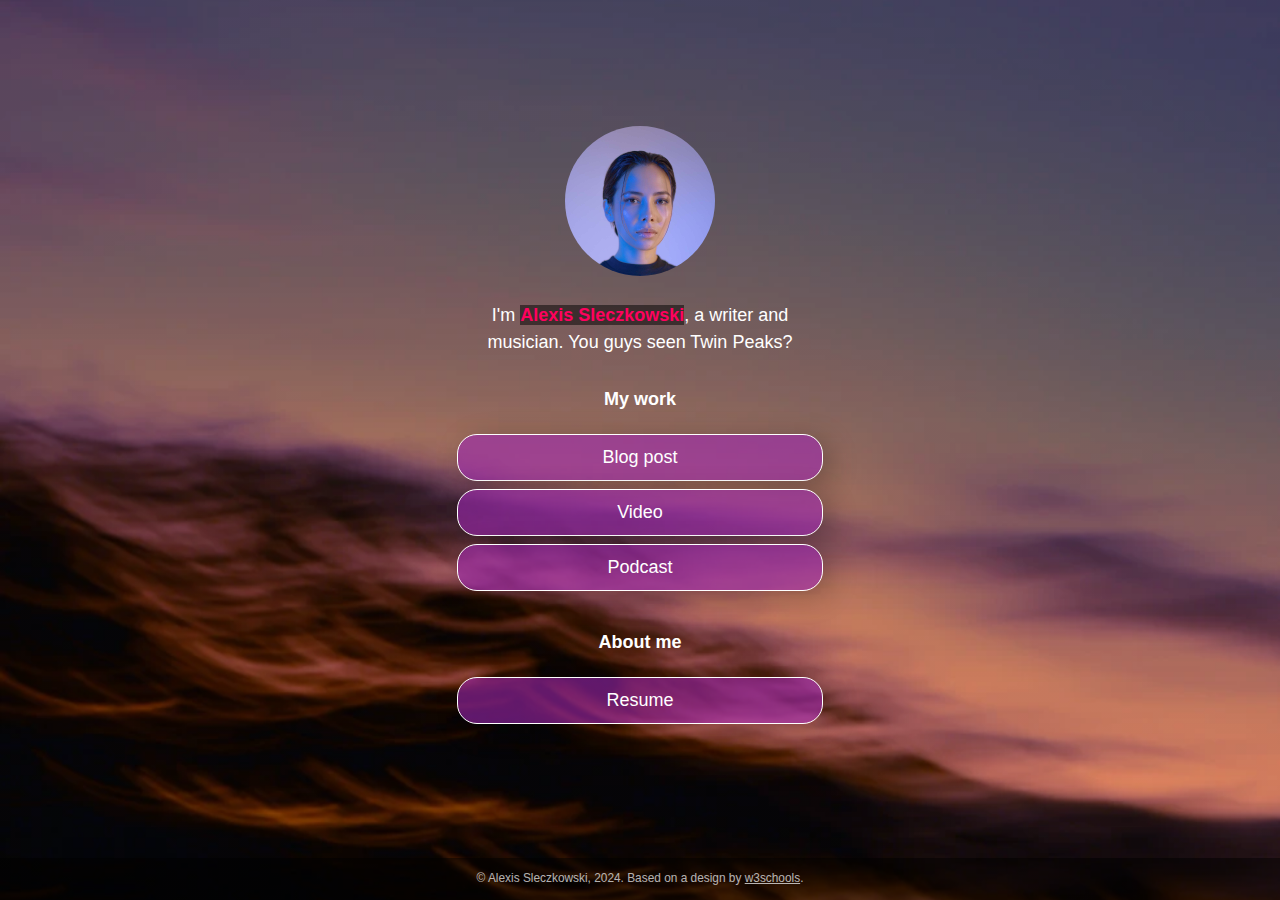
==== linktree-ver-1/index.html @ 84c754d0 "Added website template" ====
<!DOCTYPE html>
<!-- This page is adapted from w3schools "How to make a link tree website https://www.w3schools.com/howto/howto_website_create_linktree.asp" -->
<html lang="en">

<head>
  <meta charset="utf-8" />
  <meta name="viewport" content="width=device-width, initial-scale=1" />
  <!-- Add your name below -->
  <title>Alexis Sleczkowski</title>
  <link rel="stylesheet" href="css/style.css">
</head>

<body class="main-text-color">
  <!-- Content container. Everything except footer goes here -->
  <div class="container">
    <!-- Image and name container. Put your replacement photo—which you should crop to be square—in the images folder, then change the source attribute to images/yourportraitfilename.jpg. This path says, "Look in the images folder for yourportraitfilename.jpg." Be sure to change the alt text, too. -->
    <div class="image-container">
      <img src="images/portrait.jpg" alt="Photo by Art Hauntington">
    </div>
    <div class="intro">
      I'm <span class="name"><strong>Alexis Sleczkowski</strong></span>, a writer and musician. You guys seen Twin Peaks?
    </div>
    <div class="section-header">
      <h1>My work</h1>
    </div>
    <!-- Replace the # inside of the href="#" with your links. -->
    <div class="links-container">
      <div class="button toggle">Blog post</div>
      <div class="slidedown">
        <div class="description">
          <h2>Blog post title</h2>
          <p>Here, add a short but appealing description of your blog post.</p>
          <a href="#" class="external-link" target="_blank">Read</a>
        </div>
      </div>

      <div class="button toggle">Video</div>
      <div class="slidedown">
        <div class="description">
          <h2>Video title</h2>
          <p>Add a short but appealing description of your video.</p>
          <a href="#" class="external-link" target="_blank">Watch</a>
        </div>
      </div>

      <div class="button toggle">Podcast</div>
      <div class="slidedown">
        <div class="description">
          <h2>Podcast title</h2>
          <p>Add a short but appealing description of your podcast</p>
          <a href="#" class="external-link" target="_blank">Listen</a>
        </div>
      </div>
    </div>

    <!-- Replace # with PDF from Google Docs, or replace the entire section with whatever you want. Or delete it! Or add another section below it!-->
    <div class="section-header">
      <h1>About me</h1>
    </div>

    <div class="links-container">
      <a href="https://drive.google.com" class="button" target="_blank">Resume</a>
    </div>

  </div>
  <div class="footer">
    <p>© Alexis Sleczkowski, 2024. Based on a design by <a
        href="https://www.w3schools.com/howto/howto_website_create_linktree.asp" target="_blank">w3schools</a>.
    </p>
  </div>
  <script type="text/javascript" src="js/slider.js"></script>
</body>

</html>
---- linktree-ver-1/css/style.css ----
:root {
    --primaryText: #fff;
    --secondaryText: #ff015e;
    --primary: rgba(156, 39, 176, .60);
    --secondary: rgba(255, 1, 94, .60); 
    --buttonHover: rgba(156, 39, 176, .40);
    --smallButtonHover: rgba(0, 0, 0, .25);
}

html {
    box-sizing: border-box;
    /* keeps button boxes within phone screen width */
    -ms-text-size-adjust: 100%;
    -webkit-text-size-adjust: 100%;
    height: 100%;
}

*,
*:before,
*:after {
    box-sizing: inherit;
}

body {
    margin: 0;
    min-height: 100%;
    /* The image used for the site background. Try changing skyscape.jpg to stars.jpg. Put a replacement photo in the images folder and, in line 21 below, replace skyscape.jpg with yourbackgroundfilename.jpg */
    /* The linear gradient darkens the image, like putting a sunglasses lens on top of it. If you want to darken the image even more, change 0.1 (both times) to 0.3 or higher */
    background: linear-gradient(rgba(0, 0, 0, 0.1), rgba(0, 0, 0, 0.1)), url(../images/skyscape.jpg);
    /* Prevents the browser from repeating or "tiling" the background image */
    background-repeat: no-repeat;
    background-position: center;
    /* Freezes the image so that even the content scrolls down, the background stays put */
    background-attachment: fixed;
    /* Resizes the background image to cover the entire container */
    background-size: cover;
    font-family: Futura, Verdana, sans-serif;
    line-height: 1.5;
    font-size: 18px;
    display: flex;
    flex-direction: column;
    justify-content: space-around;
    align-items: center;
}

h1 {
    font-size: 1em;
}

h2 {
    font-size: 1em;
    margin-bottom: 0;
}

img {
    margin: .5em 1em;
    /* border: 1px solid #ccc; */
    border-radius: 50%;
    height: 150px;
    max-width: 100%;
    object-fit: cover;
    /* Resizes the image to cover the entire container */
}

.container {
    text-align: center;
    width: 100%;    
    padding: 0;
    margin-right: auto;
    margin-left: auto;
    flex: 1;
    display: flex;
    flex-direction: column;
    justify-content: center;
}

.image-container {
    text-align: center;
    width: 100%;
}

.main-text-color {
    color: var(--primaryText);
}

.name {
    color: var(--secondaryText);
}

.name strong {
    background-color: rgba(0, 0, 0, 0.50);
}

.section-header {
    padding-top: .5em;
}

.button,
.intro,
.links-container,
.slidedown,
.external-link {
    width: 100%;
    min-width: 50%;
    padding: .5em 1em;
    text-decoration: none;
    color: inherit;
    text-align: center;
}

.button, .external-link {
    border: 1px solid var(--primaryText);
    border-radius: 20px;
    box-shadow: 7px 6px 28px 1px rgba(0, 0, 0, 0.24);
    overflow: hidden;
    white-space: nowrap;
    display: inline-block;
    background-color: var(--primary);
    cursor: pointer;
    transition: 0.2s all;
}

.button:not(.highlight) {
    background-color: var(--primary);
}

@media (hover: hover) {
    .button:hover { background-color: var(--buttonHover); }
}

.button.highlight {
    background-color: var(--secondary);
}

.button:active, .external-link:active { 
    transform: scale(0.98); 
    /* Scaling button to 0.98 to its original size */ 
    box-shadow: 3px 2px 22px 1px rgba(0, 0, 0, 0.24); 
    /* Lowering the shadow */ 
} 

.intro {
    margin: 0 auto;
}

.section {
    margin-top: 1em;
}

.slidedown {
    margin: 0 auto;
    padding: 0;
    -webkit-transition: height .4s ease;
    -o-transition: height .4s ease;
    transition: height .4s ease;
    overflow: hidden;
    height: 0;
}

.external-link {
    border: 1px solid var(--primaryText);
    border-radius: 20px;
    background-color: transparent;
    display: flex;
    align-items: center;
    justify-content: center;
    padding: 0;
    margin: .5em auto 1.5em auto;
    text-decoration: none;
    color: inherit;
    height: 2em;
    width: 6em;
}

.external-link:hover {
    background-color: var(--smallButtonHover)
}

.description {
    display: flex;
    text-align: left;
    flex-direction: column;
    padding: 0 .6em;
}

.description > p {
    margin: .5em 0;
}

.footer {
  font-size: .66em;
  background-color: rgba(0, 0, 0, .5);
  color: rgba(225, 225, 225, .8);
  text-decoration: none;
  width: 100%;
  min-height: 3em;
  display: flex;
  align-items: center;
  justify-content: center;
  position: relative;
}

.footer a {
    color: inherit;
}

/* Media queries allow you to change style properties according to the screen width. In this case, if the screen is AT LEAST 540 pixels wide (bigger than a standard phone), the .container resizes to 540 pixels and the buttons and intro resize to 85% of the container width */
@media (min-width: 540px) {
    .container {
        max-width: 540px;
    }
    
    .button,
    .intro,
    .slidedown {
        width: 85%;
    }
}

/* If the screen is AT LEAST 768 pixels wide (standard tablet or larger), the .container resizes to 750 pixels and the buttons and intro resize to 40% of the container width */
@media (min-width: 768px) {
    .container {
        max-width: 768px;
    }
    
    .button,
    .intro,
    .slidedown {
        width: 40%;
    }
}
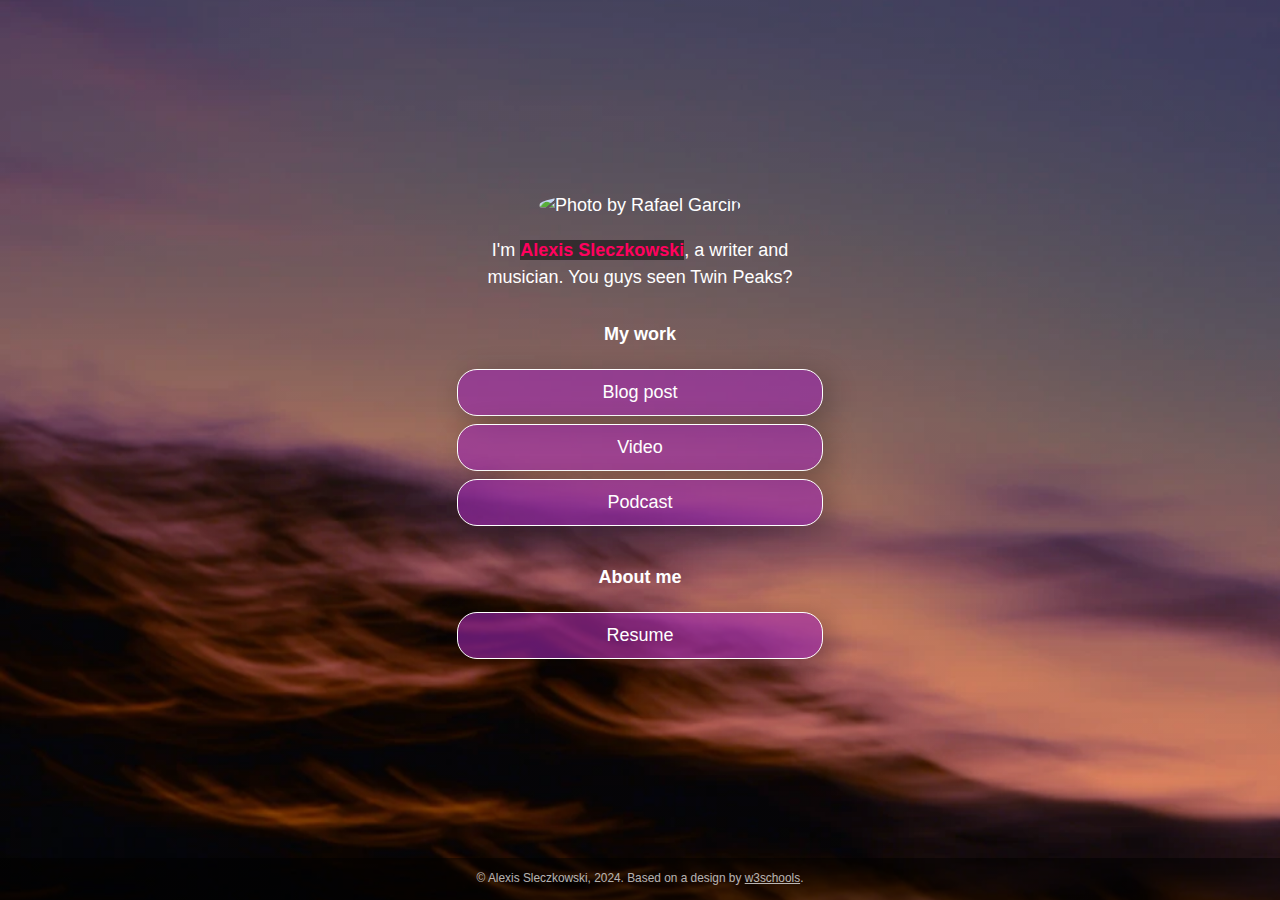
==== commit 6f694974: "Final" ====
--- a/linktree-ver-1/index.html
+++ b/linktree-ver-1/index.html
@@ -15,7 +15,7 @@
   <div class="container">
     <!-- Image and name container. Put your replacement photo—which you should crop to be square—in the images folder, then change the source attribute to images/yourportraitfilename.jpg. This path says, "Look in the images folder for yourportraitfilename.jpg." Be sure to change the alt text, too. -->
     <div class="image-container">
-      <img src="images/portrait.jpg" alt="Photo by Art Hauntington">
+      <img src="https://images.unsplash.com/photo-1714652233130-5618e3384f3f?q=80&w=1974&auto=format&fit=crop&ixlib=rb-4.0.3&ixid=M3wxMjA3fDB8MHxwaG90by1wYWdlfHx8fGVufDB8fHx8fA%3D%3D" alt="Photo by Rafael Garcin">
     </div>
     <div class="intro">
       I'm <span class="name"><strong>Alexis Sleczkowski</strong></span>, a writer and musician. You guys seen Twin Peaks?
@@ -28,27 +28,27 @@
       <div class="button toggle">Blog post</div>
       <div class="slidedown">
         <div class="description">
-          <h2>Blog post title</h2>
-          <p>Here, add a short but appealing description of your blog post.</p>
-          <a href="#" class="external-link" target="_blank">Read</a>
+          <h2>Switzerland: A Realistic Travel and Living Guide</h2>
+          <p>Traveling and living in a different country can be daunting to anyone, and coming from America one may expect extra challenges to arise with how different our society is. Not to worry! I have lived in Switzerland for four months, and compiled a short list of the most important things to know.</p>
+          <a href="https://medium.com/@sleczkowski21/switzerland-a-realistic-travel-and-living-guide-3be4e2b7710b" class="external-link" target="_blank">Read</a>
         </div>
       </div>
 
       <div class="button toggle">Video</div>
       <div class="slidedown">
         <div class="description">
-          <h2>Video title</h2>
-          <p>Add a short but appealing description of your video.</p>
-          <a href="#" class="external-link" target="_blank">Watch</a>
+          <h2>ASL Tutorial: The Unquiet Grave</h2>
+          <p>As a beginner to ASL, it may be challenging to remember all the signs. However, a common trick is to learn the signage to a song and memorize that. I have recorded myself signing "The Unquiet Grave" with the lyrics below as an example of how to do this, feel free to learn from me!.</p>
+          <a href="https://youtu.be/6XOXb-ls5Go" class="external-link" target="_blank">Watch</a>
         </div>
       </div>
 
       <div class="button toggle">Podcast</div>
       <div class="slidedown">
         <div class="description">
-          <h2>Podcast title</h2>
-          <p>Add a short but appealing description of your podcast</p>
-          <a href="#" class="external-link" target="_blank">Listen</a>
+          <h2>Killer Questions Episode 1: Why are we so Obsessed with True Crime?</h2>
+          <p>This podcast episode unravels the complex tapestry of our collective fascination with crime stories, diving deep into the allure of mystery, the thrill of the chase, and the cerebral dance of piecing together clues from the shadows of human behavior. Our hosts embark on a narrative journey that explores the magnetic pull of crime stories, blending the excitement of unraveling mysteries with the intellectual challenge of forensic puzzle-solving. They reflect on the emotional rollercoaster that such narratives provide, offering an escape into a world where each twist and turn is a step closer to justice.</p>
+          <a href="https://soundcloud.com/zekun-li-807770959/podcast-of-crimes-shows-by-group-koalas?si[…]_source=clipboard&utm_medium=text&utm_campaign=social_sharing" class="external-link" target="_blank">Listen</a>
         </div>
       </div>
     </div>
@@ -59,7 +59,7 @@
     </div>
 
     <div class="links-container">
-      <a href="https://drive.google.com" class="button" target="_blank">Resume</a>
+      <a href="https://drive.google.com/file/d/1zQ6UoFwLKudiybUGXJRkEZfqU7E9Rtug/view?usp=drive_link" class="button" target="_blank">Resume</a>
     </div>
 
   </div>
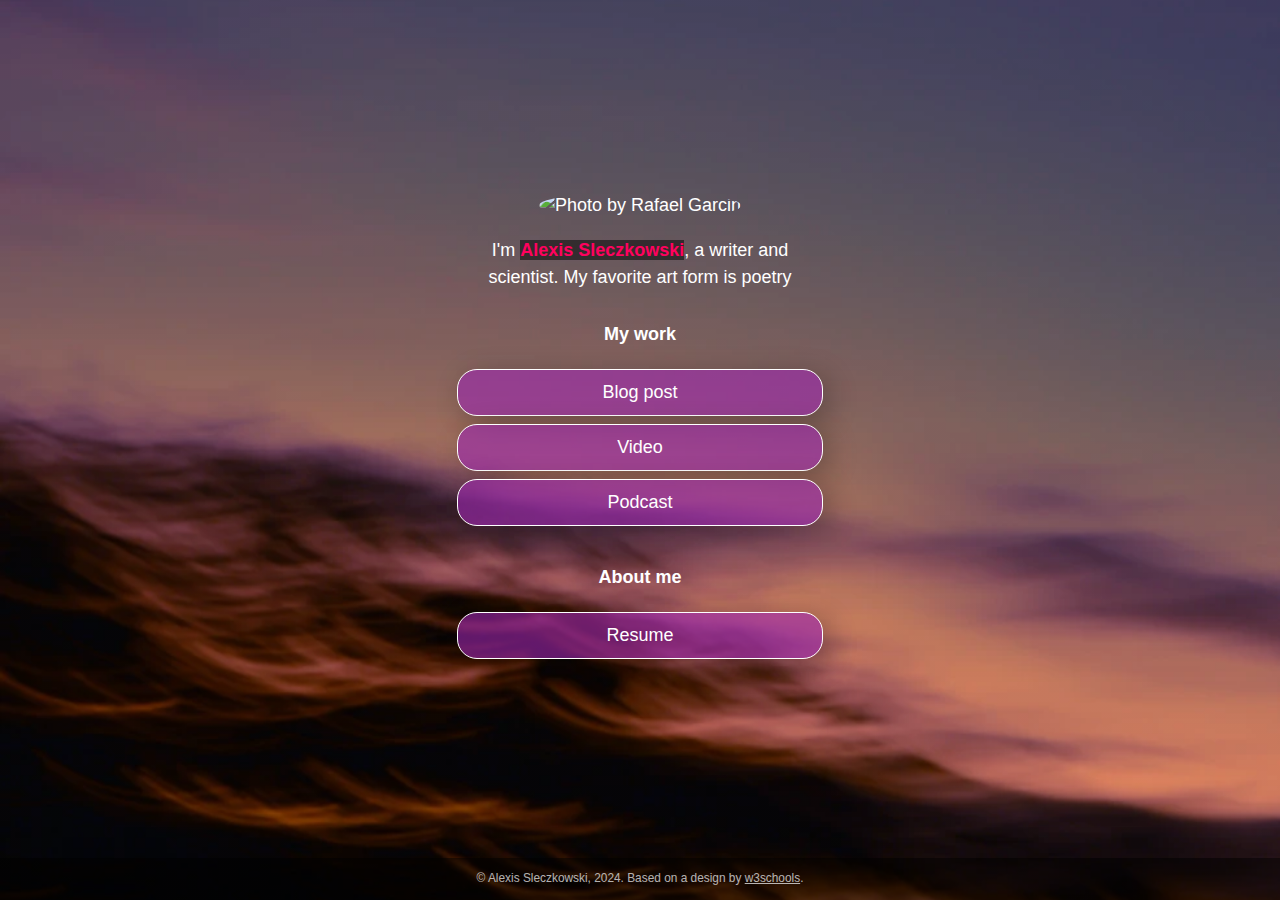
==== commit c11b6fe2: "Final2" ====
--- a/linktree-ver-1/index.html
+++ b/linktree-ver-1/index.html
@@ -18,7 +18,7 @@
       <img src="https://images.unsplash.com/photo-1714652233130-5618e3384f3f?q=80&w=1974&auto=format&fit=crop&ixlib=rb-4.0.3&ixid=M3wxMjA3fDB8MHxwaG90by1wYWdlfHx8fGVufDB8fHx8fA%3D%3D" alt="Photo by Rafael Garcin">
     </div>
     <div class="intro">
-      I'm <span class="name"><strong>Alexis Sleczkowski</strong></span>, a writer and musician. You guys seen Twin Peaks?
+      I'm <span class="name"><strong>Alexis Sleczkowski</strong></span>, a writer and scientist. My favorite art form is poetry
     </div>
     <div class="section-header">
       <h1>My work</h1>
